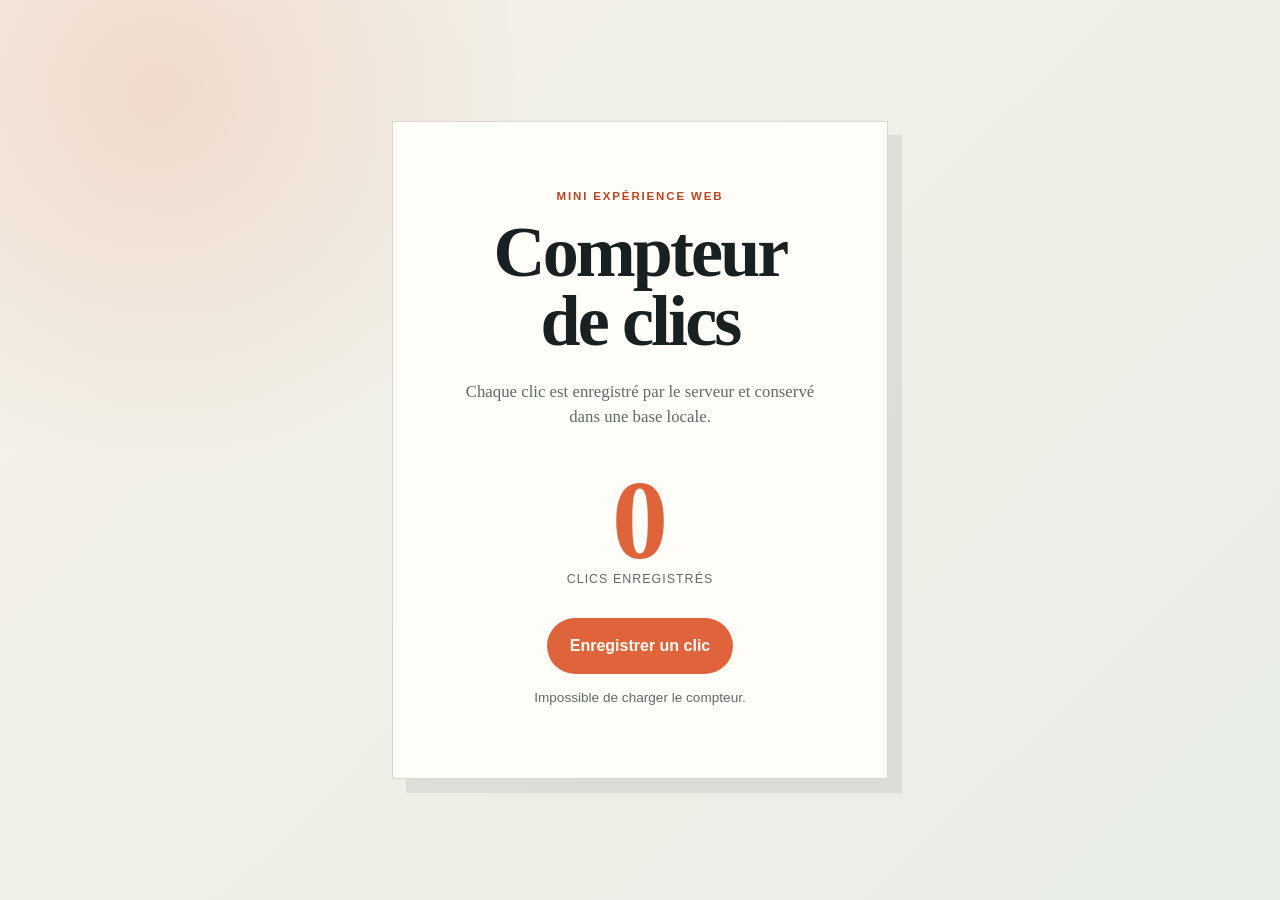
==== index.html @ b094fb4a "creation ia" ====
<!doctype html>
<html lang="fr">
<head>
  <meta charset="utf-8">
  <meta name="viewport" content="width=device-width, initial-scale=1">
  <title>Compteur de clics</title>
  <link rel="stylesheet" href="/styles.css">
</head>
<body>
  <main class="page-shell">
    <section class="counter-panel" aria-labelledby="page-title">
      <p class="eyebrow">Mini expérience web</p>
      <h1 id="page-title">Compteur de clics</h1>
      <p class="intro">Chaque clic est enregistré par le serveur et conservé dans une base locale.</p>

      <div class="count-display" aria-live="polite">
        <span id="click-count">0</span>
        <span class="count-label">clics enregistrés</span>
      </div>

      <button id="click-button" type="button">Enregistrer un clic</button>
      <p id="status" class="status" role="status"></p>
    </section>
  </main>
  <script>
    const countElement = document.querySelector('#click-count');
    const button = document.querySelector('#click-button');
    const statusElement = document.querySelector('#status');

    async function loadCount() {
      const response = await fetch('/api/count');
      if (!response.ok) throw new Error('Impossible de charger le compteur.');
      const data = await response.json();
      countElement.textContent = data.count;
    }

    button.addEventListener('click', async () => {
      button.disabled = true;
      statusElement.textContent = 'Enregistrement...';

      try {
        const response = await fetch('/api/click', { method: 'POST' });
        if (!response.ok) throw new Error('Le clic n’a pas pu être enregistré.');
        const data = await response.json();
        countElement.textContent = data.count;
        statusElement.textContent = 'Clic enregistré.';
      } catch (error) {
        statusElement.textContent = error.message;
      } finally {
        button.disabled = false;
      }
    });

    loadCount().catch((error) => {
      statusElement.textContent = error.message;
    });
  </script>
</body>
</html>
---- styles.css ----
:root {
  color-scheme: light;
  --ink: #172121;
  --muted: #5c6b68;
  --paper: #f5f1e8;
  --panel: #fffdf7;
  --accent: #e0643b;
  --accent-dark: #b94422;
  --line: #ded7c9;
  font-family: Georgia, 'Times New Roman', serif;
}

* {
  box-sizing: border-box;
}

body {
  min-width: 320px;
  min-height: 100vh;
  margin: 0;
  color: var(--ink);
  background:
    radial-gradient(circle at 12% 10%, rgba(224, 100, 59, 0.16), transparent 28%),
    linear-gradient(135deg, var(--paper) 0%, #e8eee6 100%);
}

.page-shell {
  display: grid;
  min-height: 100vh;
  place-items: center;
  padding: 2rem 1.25rem;
}

.counter-panel {
  width: min(100%, 31rem);
  padding: clamp(2rem, 7vw, 4.25rem);
  text-align: center;
  background: var(--panel);
  border: 1px solid var(--line);
  box-shadow: 14px 14px 0 rgba(23, 33, 33, 0.08);
  animation: appear 500ms ease-out both;
}

.eyebrow {
  margin: 0 0 1rem;
  color: var(--accent-dark);
  font-family: 'Trebuchet MS', sans-serif;
  font-size: 0.72rem;
  font-weight: bold;
  letter-spacing: 0.16em;
  text-transform: uppercase;
}

h1 {
  margin: 0;
  font-size: clamp(2.4rem, 9vw, 4.5rem);
  line-height: 0.95;
  letter-spacing: -0.04em;
}

.intro {
  margin: 1.5rem auto 2.75rem;
  color: var(--muted);
  font-size: 1.05rem;
  line-height: 1.5;
}

.count-display {
  display: grid;
  gap: 0.2rem;
  margin-bottom: 2rem;
}

#click-count {
  color: var(--accent);
  font-size: clamp(4rem, 18vw, 7rem);
  font-weight: bold;
  line-height: 0.85;
}

.count-label {
  color: var(--muted);
  font-family: 'Trebuchet MS', sans-serif;
  font-size: 0.78rem;
  letter-spacing: 0.08em;
  text-transform: uppercase;
}

button {
  min-height: 3.5rem;
  padding: 0.8rem 1.4rem;
  color: #fffdf7;
  font: bold 1rem 'Trebuchet MS', sans-serif;
  background: var(--accent);
  border: 0;
  border-radius: 999px;
  cursor: pointer;
  transition: background 160ms ease, transform 160ms ease;
}

button:hover:not(:disabled) {
  background: var(--accent-dark);
  transform: translateY(-2px);
}

button:focus-visible {
  outline: 3px solid var(--ink);
  outline-offset: 4px;
}

button:disabled {
  cursor: wait;
  opacity: 0.65;
}

.status {
  min-height: 1.25rem;
  margin: 1rem 0 0;
  color: var(--muted);
  font-family: 'Trebuchet MS', sans-serif;
  font-size: 0.85rem;
}

@keyframes appear {
  from { opacity: 0; transform: translateY(12px); }
  to { opacity: 1; transform: translateY(0); }
}

@media (prefers-reduced-motion: reduce) {
  *, *::before, *::after {
    animation-duration: 0.01ms !important;
    transition-duration: 0.01ms !important;
  }
}
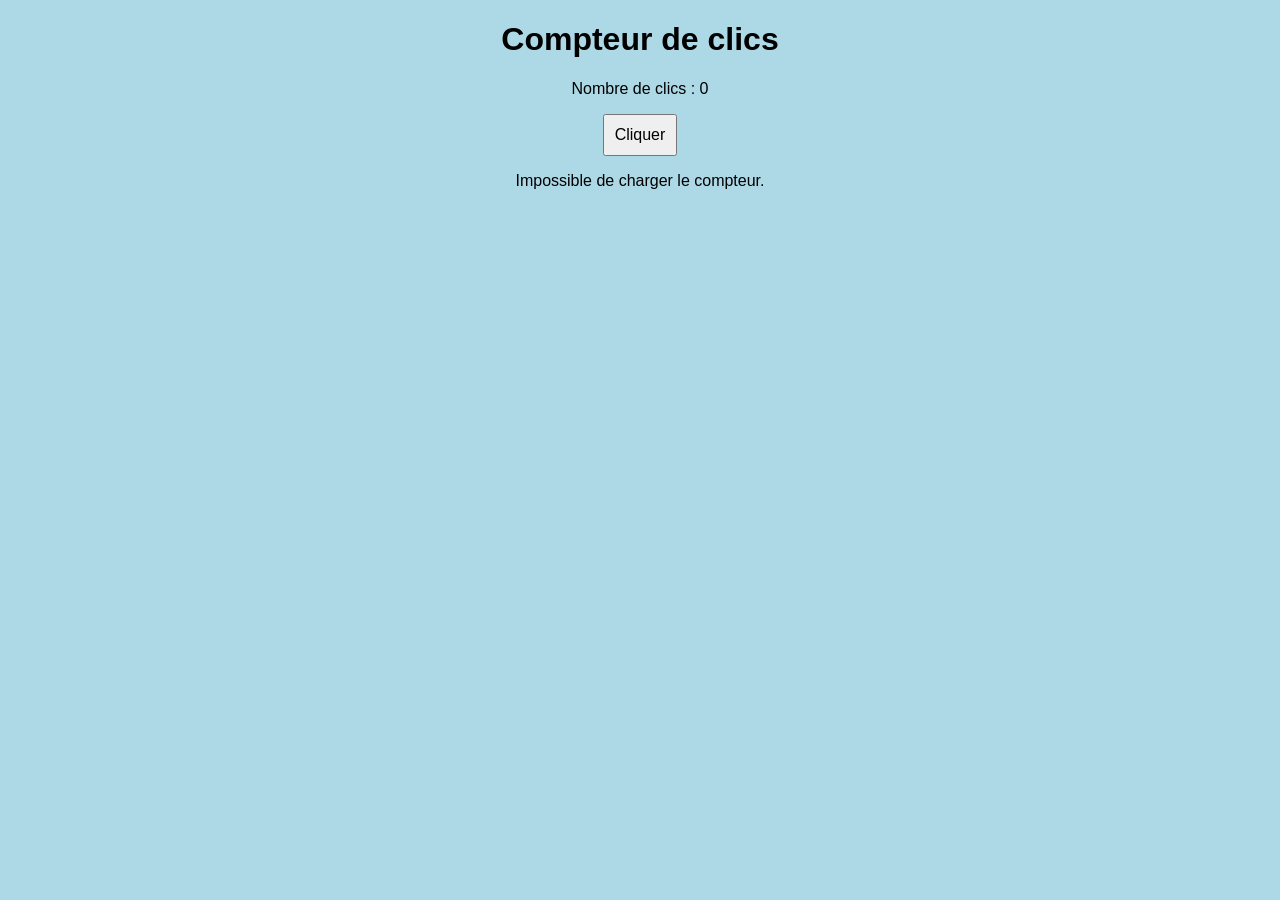
==== commit cabffe12: "creation" ====
--- a/index.html
+++ b/index.html
@@ -2,26 +2,15 @@
 <html lang="fr">
 <head>
   <meta charset="utf-8">
-  <meta name="viewport" content="width=device-width, initial-scale=1">
   <title>Compteur de clics</title>
   <link rel="stylesheet" href="/styles.css">
 </head>
 <body>
-  <main class="page-shell">
-    <section class="counter-panel" aria-labelledby="page-title">
-      <p class="eyebrow">Mini expérience web</p>
-      <h1 id="page-title">Compteur de clics</h1>
-      <p class="intro">Chaque clic est enregistré par le serveur et conservé dans une base locale.</p>
+  <h1>Compteur de clics</h1>
+  <p>Nombre de clics : <span id="click-count">0</span></p>
+  <button id="click-button" type="button">Cliquer</button>
+  <p id="status" role="status"></p>
 
-      <div class="count-display" aria-live="polite">
-        <span id="click-count">0</span>
-        <span class="count-label">clics enregistrés</span>
-      </div>
-
-      <button id="click-button" type="button">Enregistrer un clic</button>
-      <p id="status" class="status" role="status"></p>
-    </section>
-  </main>
   <script>
     const countElement = document.querySelector('#click-count');
     const button = document.querySelector('#click-button');
@@ -40,10 +29,10 @@
 
       try {
         const response = await fetch('/api/click', { method: 'POST' });
-        if (!response.ok) throw new Error('Le clic n’a pas pu être enregistré.');
+        if (!response.ok) throw new Error('Erreur lors de l’enregistrement.');
         const data = await response.json();
         countElement.textContent = data.count;
-        statusElement.textContent = 'Clic enregistré.';
+        statusElement.textContent = 'Clic enregistré';
       } catch (error) {
         statusElement.textContent = error.message;
       } finally {
--- a/styles.css
+++ b/styles.css
@@ -1,134 +1,11 @@
-:root {
-  color-scheme: light;
-  --ink: #172121;
-  --muted: #5c6b68;
-  --paper: #f5f1e8;
-  --panel: #fffdf7;
-  --accent: #e0643b;
-  --accent-dark: #b94422;
-  --line: #ded7c9;
-  font-family: Georgia, 'Times New Roman', serif;
-}
-
-* {
-  box-sizing: border-box;
-}
-
 body {
-  min-width: 320px;
-  min-height: 100vh;
-  margin: 0;
-  color: var(--ink);
-  background:
-    radial-gradient(circle at 12% 10%, rgba(224, 100, 59, 0.16), transparent 28%),
-    linear-gradient(135deg, var(--paper) 0%, #e8eee6 100%);
-}
-
-.page-shell {
-  display: grid;
-  min-height: 100vh;
-  place-items: center;
-  padding: 2rem 1.25rem;
-}
-
-.counter-panel {
-  width: min(100%, 31rem);
-  padding: clamp(2rem, 7vw, 4.25rem);
+  background-color: lightblue;
   text-align: center;
-  background: var(--panel);
-  border: 1px solid var(--line);
-  box-shadow: 14px 14px 0 rgba(23, 33, 33, 0.08);
-  animation: appear 500ms ease-out both;
-}
-
-.eyebrow {
-  margin: 0 0 1rem;
-  color: var(--accent-dark);
-  font-family: 'Trebuchet MS', sans-serif;
-  font-size: 0.72rem;
-  font-weight: bold;
-  letter-spacing: 0.16em;
-  text-transform: uppercase;
-}
-
-h1 {
-  margin: 0;
-  font-size: clamp(2.4rem, 9vw, 4.5rem);
-  line-height: 0.95;
-  letter-spacing: -0.04em;
-}
-
-.intro {
-  margin: 1.5rem auto 2.75rem;
-  color: var(--muted);
-  font-size: 1.05rem;
-  line-height: 1.5;
-}
-
-.count-display {
-  display: grid;
-  gap: 0.2rem;
-  margin-bottom: 2rem;
-}
-
-#click-count {
-  color: var(--accent);
-  font-size: clamp(4rem, 18vw, 7rem);
-  font-weight: bold;
-  line-height: 0.85;
-}
-
-.count-label {
-  color: var(--muted);
-  font-family: 'Trebuchet MS', sans-serif;
-  font-size: 0.78rem;
-  letter-spacing: 0.08em;
-  text-transform: uppercase;
+  font-family: Arial, sans-serif;
 }
 
 button {
-  min-height: 3.5rem;
-  padding: 0.8rem 1.4rem;
-  color: #fffdf7;
-  font: bold 1rem 'Trebuchet MS', sans-serif;
-  background: var(--accent);
-  border: 0;
-  border-radius: 999px;
+  padding: 10px;
+  font-size: 16px;
   cursor: pointer;
-  transition: background 160ms ease, transform 160ms ease;
-}
-
-button:hover:not(:disabled) {
-  background: var(--accent-dark);
-  transform: translateY(-2px);
-}
-
-button:focus-visible {
-  outline: 3px solid var(--ink);
-  outline-offset: 4px;
-}
-
-button:disabled {
-  cursor: wait;
-  opacity: 0.65;
-}
-
-.status {
-  min-height: 1.25rem;
-  margin: 1rem 0 0;
-  color: var(--muted);
-  font-family: 'Trebuchet MS', sans-serif;
-  font-size: 0.85rem;
-}
-
-@keyframes appear {
-  from { opacity: 0; transform: translateY(12px); }
-  to { opacity: 1; transform: translateY(0); }
-}
-
-@media (prefers-reduced-motion: reduce) {
-  *, *::before, *::after {
-    animation-duration: 0.01ms !important;
-    transition-duration: 0.01ms !important;
-  }
 }
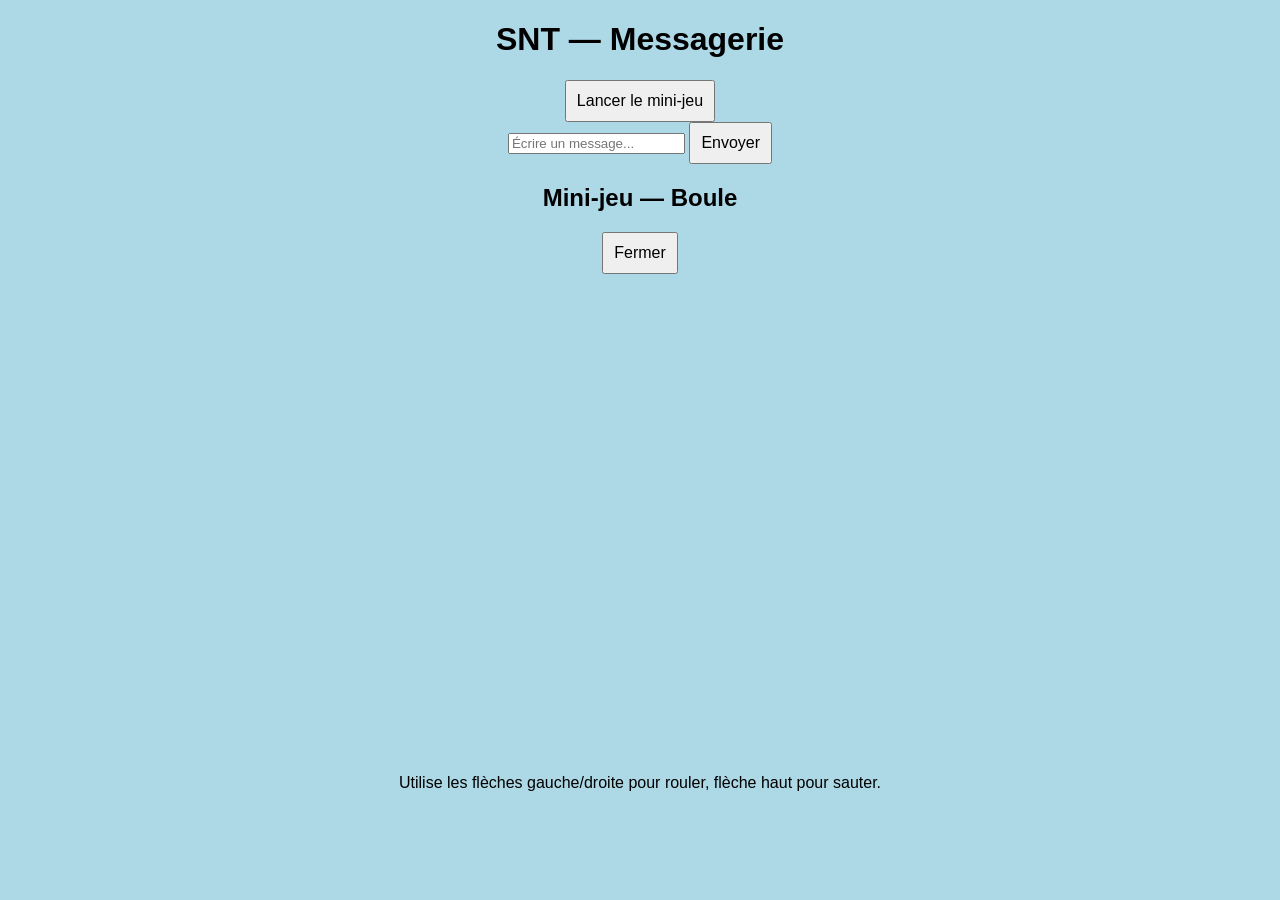
==== commit 36b7f4c8: "Update index.html: add chat UI with JS and mini-game canvas (ball rolling/jump controlled by arrow k" ====
--- a/index.html
+++ b/index.html
@@ -2,47 +2,232 @@
 <html lang="fr">
 <head>
   <meta charset="utf-8">
-  <title>Compteur de clics</title>
+  <title>Messagerie & Mini-jeu</title>
+  <meta name="viewport" content="width=device-width,initial-scale=1">
   <link rel="stylesheet" href="/styles.css">
 </head>
 <body>
-  <h1>Compteur de clics</h1>
-  <p>Nombre de clics : <span id="click-count">0</span></p>
-  <button id="click-button" type="button">Cliquer</button>
-  <p id="status" role="status"></p>
+  <header class="app-header">
+    <h1>SNT — Messagerie</h1>
+    <button id="launch-game">Lancer le mini-jeu</button>
+  </header>
+
+  <main class="chat-container">
+    <div id="chat" class="chat-window" aria-live="polite"></div>
+
+    <form id="chat-form" class="chat-form" action="#" onsubmit="return false;">
+      <input id="message-input" type="text" placeholder="Écrire un message..." autocomplete="off">
+      <button id="send-button" type="button">Envoyer</button>
+    </form>
+  </main>
+
+  <!-- Mini-jeu : canvas caché par défaut -->
+  <div id="game-overlay" class="game-overlay hidden" role="dialog" aria-modal="true">
+    <div class="game-box">
+      <div class="game-header">
+        <h2>Mini-jeu — Boule</h2>
+        <button id="close-game">Fermer</button>
+      </div>
+      <canvas id="game-canvas" width="600" height="360"></canvas>
+      <p class="game-instructions">Utilise les flèches gauche/droite pour rouler, flèche haut pour sauter.</p>
+    </div>
+  </div>
 
   <script>
-    const countElement = document.querySelector('#click-count');
-    const button = document.querySelector('#click-button');
-    const statusElement = document.querySelector('#status');
-
-    async function loadCount() {
-      const response = await fetch('/api/count');
-      if (!response.ok) throw new Error('Impossible de charger le compteur.');
-      const data = await response.json();
-      countElement.textContent = data.count;
-    }
-
-    button.addEventListener('click', async () => {
-      button.disabled = true;
-      statusElement.textContent = 'Enregistrement...';
-
-      try {
-        const response = await fetch('/api/click', { method: 'POST' });
-        if (!response.ok) throw new Error('Erreur lors de l’enregistrement.');
-        const data = await response.json();
-        countElement.textContent = data.count;
-        statusElement.textContent = 'Clic enregistré';
-      } catch (error) {
-        statusElement.textContent = error.message;
-      } finally {
-        button.disabled = false;
-      }
-    });
-
-    loadCount().catch((error) => {
-      statusElement.textContent = error.message;
-    });
+    // Chat functionality
+    const chat = document.getElementById('chat');
+    const input = document.getElementById('message-input');
+    const sendBtn = document.getElementById('send-button');
+    const form = document.getElementById('chat-form');
+
+    function appendMessage(text, type = 'sent') {
+      const msg = document.createElement('div');
+      msg.className = 'message ' + (type === 'sent' ? 'message-sent' : 'message-received');
+      msg.textContent = text;
+      chat.appendChild(msg);
+      chat.scrollTop = chat.scrollHeight;
+    }
+
+    sendBtn.addEventListener('click', () => {
+      const text = input.value.trim();
+      if (!text) return;
+      appendMessage(text, 'sent');
+      input.value = '';
+      input.focus();
+
+      // simple auto-reply simulation (optional)
+      setTimeout(() => {
+        appendMessage('Réponse automatique : ' + text, 'received');
+      }, 700);
+    });
+
+    input.addEventListener('keydown', (e) => {
+      if (e.key === 'Enter') {
+        e.preventDefault();
+        sendBtn.click();
+      }
+    });
+
+    // Mini-game launch
+    const launchGameBtn = document.getElementById('launch-game');
+    const gameOverlay = document.getElementById('game-overlay');
+    const closeGameBtn = document.getElementById('close-game');
+    const canvas = document.getElementById('game-canvas');
+    const ctx = canvas.getContext('2d');
+
+    launchGameBtn.addEventListener('click', () => {
+      gameOverlay.classList.remove('hidden');
+      startGame();
+    });
+    closeGameBtn.addEventListener('click', stopGame);
+
+    // Simple ball physics game
+    let running = false;
+    let keys = { left: false, right: false, up: false };
+    let ball = {
+      x: 80,
+      y: 260,
+      vx: 0,
+      vy: 0,
+      radius: 24,
+      angle: 0
+    };
+    const gravity = 0.9;
+    const groundY = canvas.height - 40;
+
+    function resetBall() {
+      ball.x = 80; ball.y = groundY - ball.radius; ball.vx = 0; ball.vy = 0; ball.angle = 0;
+    }
+
+    function startGame() {
+      if (running) return;
+      running = true;
+      resetBall();
+      window.addEventListener('keydown', onKeyDown);
+      window.addEventListener('keyup', onKeyUp);
+      requestAnimationFrame(loop);
+    }
+
+    function stopGame() {
+      running = false;
+      window.removeEventListener('keydown', onKeyDown);
+      window.removeEventListener('keyup', onKeyUp);
+      gameOverlay.classList.add('hidden');
+    }
+
+    function onKeyDown(e) {
+      if (e.key === 'ArrowLeft') keys.left = true;
+      if (e.key === 'ArrowRight') keys.right = true;
+      if (e.key === 'ArrowUp') keys.up = true;
+    }
+    function onKeyUp(e) {
+      if (e.key === 'ArrowLeft') keys.left = false;
+      if (e.key === 'ArrowRight') keys.right = false;
+      if (e.key === 'ArrowUp') keys.up = false;
+    }
+
+    function loop() {
+      if (!running) return;
+
+      // controls
+      if (keys.left) {
+        ball.vx -= 0.4;
+      }
+      if (keys.right) {
+        ball.vx += 0.4;
+      }
+      if (keys.up) {
+        // jump if on ground
+        if (Math.abs((ball.y + ball.radius) - groundY) < 1) {
+          ball.vy = -14;
+        }
+      }
+
+      // physics
+      ball.vy += gravity * 0.6;
+      ball.x += ball.vx;
+      ball.y += ball.vy;
+
+      // floor collision
+      if (ball.y + ball.radius > groundY) {
+        ball.y = groundY - ball.radius;
+        ball.vy *= -0.4; // bounce
+        // friction
+        ball.vx *= 0.88;
+      }
+
+      // walls
+      if (ball.x - ball.radius < 10) {
+        ball.x = 10 + ball.radius;
+        ball.vx *= -0.5;
+      }
+      if (ball.x + ball.radius > canvas.width - 10) {
+        ball.x = canvas.width - 10 - ball.radius;
+        ball.vx *= -0.5;
+      }
+
+      // rotation to simulate rolling
+      ball.angle += ball.vx * 0.06;
+
+      // damping to keep numbers reasonable
+      ball.vx *= 0.995;
+
+      draw();
+      requestAnimationFrame(loop);
+    }
+
+    function draw() {
+      ctx.clearRect(0, 0, canvas.width, canvas.height);
+
+      // ground
+      ctx.fillStyle = '#e9f5ea';
+      ctx.fillRect(0, groundY, canvas.width, canvas.height - groundY);
+
+      // draw ball with simple shading
+      ctx.save();
+      ctx.translate(ball.x, ball.y);
+      ctx.rotate(ball.angle);
+      // ball shadow
+      ctx.beginPath();
+      ctx.ellipse(0, ball.radius + 6, ball.radius * 0.9, ball.radius * 0.35, 0, 0, Math.PI * 2);
+      ctx.fillStyle = 'rgba(0,0,0,0.12)';
+      ctx.fill();
+
+      // ball body
+      ctx.beginPath();
+      ctx.arc(0, 0, ball.radius, 0, Math.PI * 2);
+      ctx.fillStyle = '#25D366';
+      ctx.fill();
+
+      // highlight
+      ctx.beginPath();
+      ctx.arc(-8, -8, 6, 0, Math.PI * 2);
+      ctx.fillStyle = 'rgba(255,255,255,0.6)';
+      ctx.fill();
+
+      ctx.restore();
+
+      // simple ground line
+      ctx.beginPath();
+      ctx.moveTo(0, groundY);
+      ctx.lineTo(canvas.width, groundY);
+      ctx.strokeStyle = '#cfd8cf';
+      ctx.lineWidth = 2;
+      ctx.stroke();
+    }
+
+    // ensure canvas resizes a bit on small screens
+    function resizeCanvas() {
+      const wrapper = canvas.parentElement;
+      const maxW = Math.min(window.innerWidth - 40, 900);
+      canvas.width = Math.max(480, Math.min(800, maxW));
+      // keep same height ratio
+      canvas.height = Math.floor(canvas.width * 0.6);
+    }
+    window.addEventListener('resize', () => {
+      resizeCanvas();
+    });
+    resizeCanvas();
   </script>
 </body>
-</html>+</html>
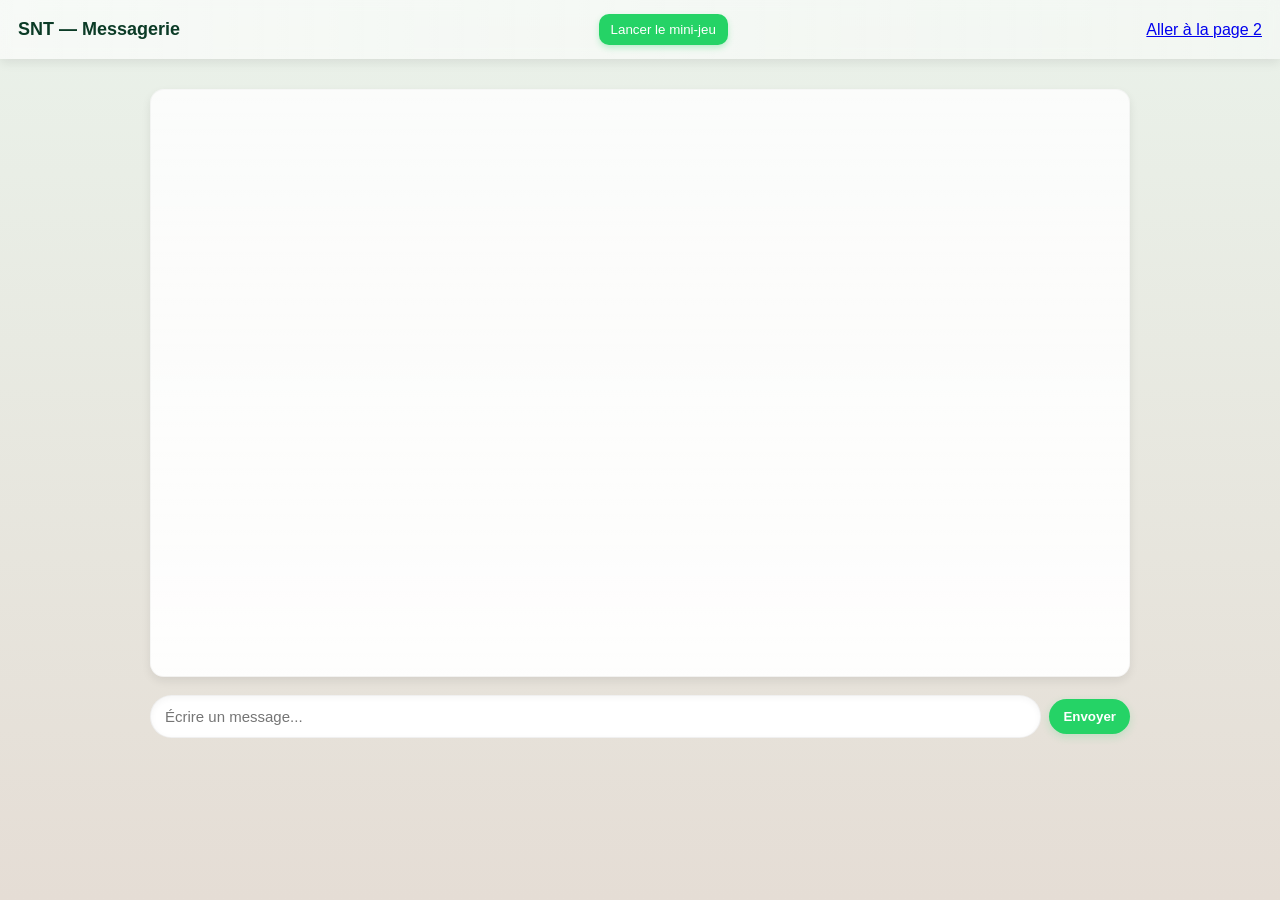
==== commit 0095922c: "correcion css" ====
--- a/index.html
+++ b/index.html
@@ -4,12 +4,13 @@
   <meta charset="utf-8">
   <title>Messagerie & Mini-jeu</title>
   <meta name="viewport" content="width=device-width,initial-scale=1">
-  <link rel="stylesheet" href="/styles.css">
+  <link rel="stylesheet" href="styles.css">
 </head>
 <body>
   <header class="app-header">
     <h1>SNT — Messagerie</h1>
     <button id="launch-game">Lancer le mini-jeu</button>
+    <a href="page2.html" class="bouton">Aller à la page 2</a>
   </header>
 
   <main class="chat-container">
--- a/styles.css
+++ b/styles.css
@@ -1,11 +1,214 @@
-body {
-  background-color: lightblue;
-  text-align: center;
-  font-family: Arial, sans-serif;
-}
-
-button {
-  padding: 10px;
-  font-size: 16px;
-  cursor: pointer;
-}+/* Styles globaux */
+:root{
+  --bg: #e5ddd5;
+  --chat-bg: #f0f2f5;
+  --sent-bubble: #dcf8c6;
+  --received-bubble: #ffffff;
+  --accent: #25D366;
+  --muted: #7a7a7a;
+  --glass: rgba(255,255,255,0.6);
+  --shadow: 0 4px 10px rgba(0,0,0,0.08);
+  --radius: 18px;
+  font-family: "Helvetica Neue", Arial, sans-serif;
+}
+
+/* Page */
+html,body{
+  height:100%;
+  margin:0;
+  background: linear-gradient(180deg, #eaf2ea 0%, var(--bg) 100%);
+  -webkit-font-smoothing:antialiased;
+  -moz-osx-font-smoothing:grayscale;
+  color:#111;
+}
+
+/* Header */
+.app-header{
+  display:flex;
+  align-items:center;
+  justify-content:space-between;
+  padding:14px 18px;
+  background:linear-gradient(90deg, rgba(255,255,255,0.6), rgba(255,255,255,0.4));
+  backdrop-filter: blur(6px);
+  box-shadow: var(--shadow);
+  position:sticky;
+  top:0;
+  z-index:10;
+}
+.app-header h1{
+  font-size:18px;
+  margin:0;
+  color:#0b3b26;
+}
+.app-header button{
+  background:var(--accent);
+  color:white;
+  border:0;
+  padding:8px 12px;
+  border-radius:10px;
+  cursor:pointer;
+  box-shadow: 0 3px 6px rgba(37,211,102,0.28);
+}
+.app-header button:active{ transform: translateY(1px); }
+
+/* Chat container */
+.chat-container{
+  max-width:980px;
+  margin:18px auto;
+  padding: 12px;
+  display:flex;
+  flex-direction:column;
+  gap:10px;
+}
+
+/* Chat window */
+.chat-window{
+  background:
+    linear-gradient(180deg, rgba(255,255,255,0.8), rgba(255,255,255,0.95));
+  border-radius: 14px;
+  padding:14px;
+  height:62vh;
+  overflow:auto;
+  box-shadow: var(--shadow);
+  border: 1px solid rgba(0,0,0,0.03);
+  display:flex;
+  flex-direction:column;
+  gap:10px;
+}
+
+/* Messages */
+.message{
+  max-width:74%;
+  padding:10px 12px;
+  border-radius:16px;
+  line-height:1.2;
+  word-wrap:break-word;
+  box-shadow: 0 1px 0 rgba(0,0,0,0.03);
+  font-size:15px;
+}
+
+/* Sent (right) */
+.message-sent{
+  margin-left:auto;
+  background: var(--sent-bubble);
+  border-bottom-right-radius:6px;
+  border-bottom-left-radius:16px;
+  align-self:flex-end;
+  color:#04260f;
+}
+
+/* Received (left) */
+.message-received{
+  margin-right:auto;
+  background: var(--received-bubble);
+  border-bottom-left-radius:6px;
+  border-bottom-right-radius:16px;
+  color:#111;
+}
+
+/* Small timestamp (optional, if added later) */
+.msg-meta{
+  display:block;
+  font-size:11px;
+  color:var(--muted);
+  margin-top:6px;
+  opacity:0.9;
+}
+
+/* Chat input area */
+.chat-form{
+  display:flex;
+  gap:8px;
+  margin-top:8px;
+  align-items:center;
+}
+#message-input{
+  flex:1;
+  padding:12px 14px;
+  border-radius:999px;
+  border:1px solid rgba(0,0,0,0.06);
+  background:white;
+  box-shadow: 0 2px 6px rgba(0,0,0,0.04) inset;
+  font-size:15px;
+  outline:none;
+}
+#message-input:focus{
+  box-shadow: 0 4px 18px rgba(37,211,102,0.12);
+  border-color: rgba(37,211,102,0.6);
+}
+#send-button{
+  background:var(--accent);
+  color:white;
+  border:0;
+  padding:10px 14px;
+  border-radius:999px;
+  cursor:pointer;
+  box-shadow: 0 3px 8px rgba(37,211,102,0.2);
+  font-weight:600;
+}
+#send-button:active{ transform: translateY(1px); }
+
+/* Responsive tweaks */
+@media (max-width:700px){
+  .chat-container{ padding:10px; }
+  .chat-window{ height:58vh; padding:10px; }
+  .app-header h1{ font-size:16px; }
+}
+
+/* Game overlay */
+.game-overlay{
+  position:fixed;
+  inset:0;
+  display:flex;
+  align-items:center;
+  justify-content:center;
+  background: rgba(0,0,0,0.45);
+  z-index:60;
+}
+.game-overlay.hidden{ display:none; }
+.game-box{
+  width:90%;
+  max-width:820px;
+  background: linear-gradient(180deg,#ffffff,#f7fff8);
+  border-radius:12px;
+  padding:12px;
+  box-shadow: 0 20px 60px rgba(0,0,0,0.35);
+  border: 1px solid rgba(0,0,0,0.06);
+}
+.game-header{
+  display:flex;
+  justify-content:space-between;
+  align-items:center;
+  gap:10px;
+  margin-bottom:8px;
+}
+.game-header h2{ margin:0; font-size:16px; color:#0b3b26; }
+.game-header button{
+  background:#efefef;
+  border:0;
+  padding:6px 10px;
+  border-radius:8px;
+  cursor:pointer;
+}
+.game-instructions{
+  margin:8px 0 0 0;
+  font-size:13px;
+  color:var(--muted);
+}
+
+/* Canvas styling */
+canvas{
+  width:100%;
+  height:auto;
+  border-radius:8px;
+  background: linear-gradient(180deg,#e9f5ea,#ffffff);
+  display:block;
+  border: 1px solid rgba(0,0,0,0.04);
+}
+
+/* small accessibility focus styles */
+button:focus, input:focus{
+  outline: 3px solid rgba(37,211,102,0.18);
+  outline-offset: 2px;
+  border-radius:8px;
+}
